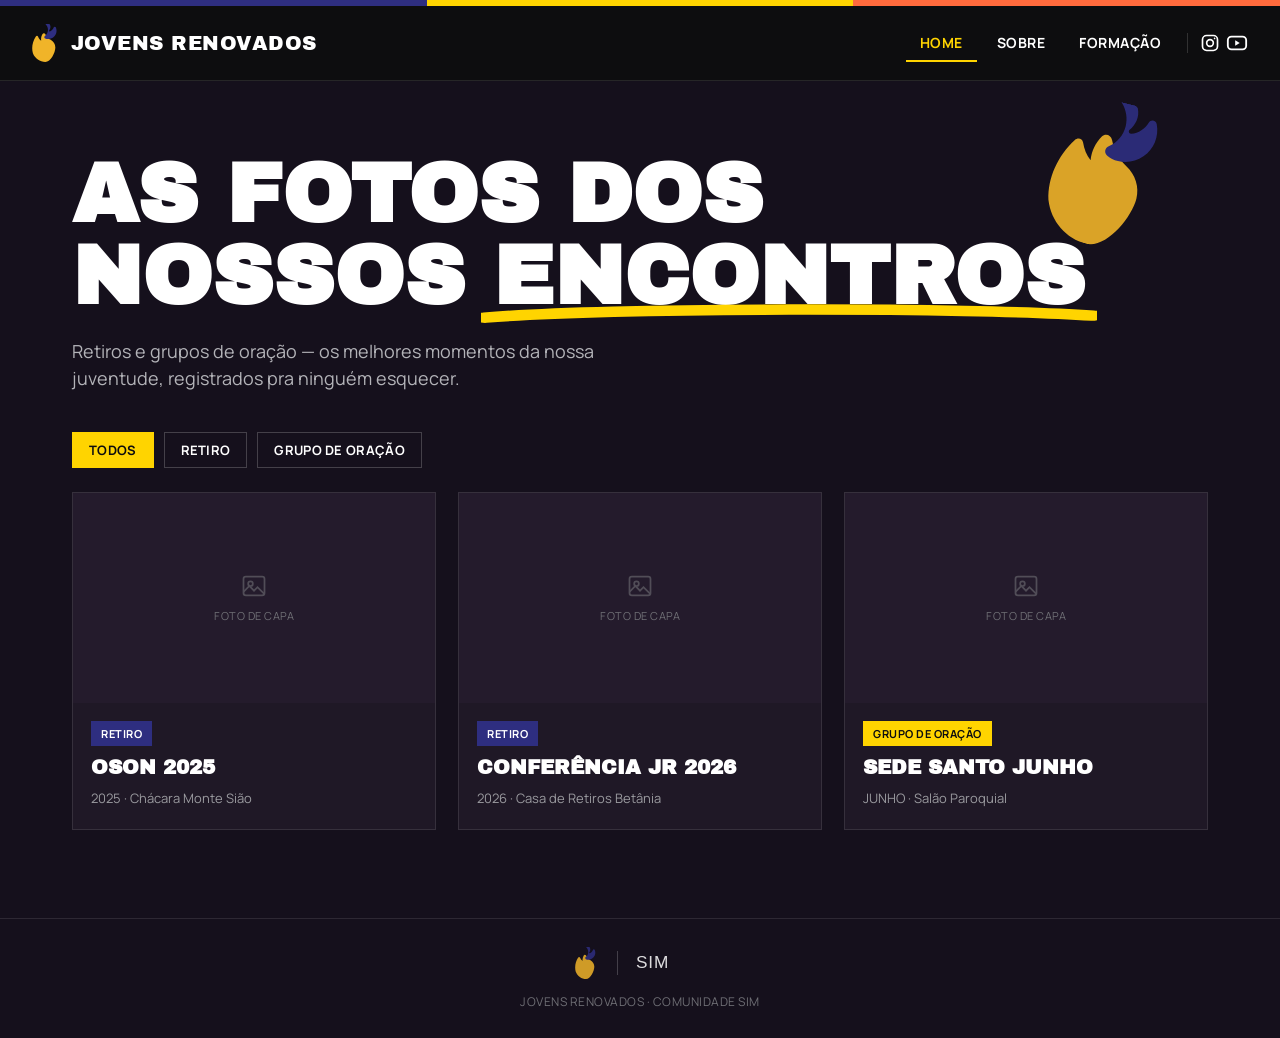
==== site/index.html @ 63ddb8d2 "Add Jovens Renovados site from Claude Design layout Static single-page site recreating the Site.dc.h" ====
<!DOCTYPE html>
<html lang="pt-BR">
<head>
<meta charset="utf-8">
<meta name="viewport" content="width=device-width, initial-scale=1">
<title>Jovens Renovados · Comunidade SIM</title>
<meta name="description" content="Fotos dos retiros e grupos de oração do Jovens Renovados, grupo de jovens da Comunidade SIM.">
<link rel="icon" href="assets/logo-simbolo.svg">
<link rel="preconnect" href="https://fonts.googleapis.com">
<link href="https://fonts.googleapis.com/css2?family=Archivo+Black&family=Manrope:wght@400;500;600;700&display=swap" rel="stylesheet">
<style>
  * { box-sizing: border-box; }
  html, body { margin: 0; padding: 0; }
  body {
    min-height: 100vh;
    background: #15101c;
    color: #fff;
    font-family: 'Manrope', sans-serif;
    overflow-x: hidden;
  }
  ::selection { background: #2E2E80; color: #fff; }
  a { color: inherit; }
  button { font-family: inherit; }

  @keyframes fadeIn { from { opacity: 0; } to { opacity: 1; } }
  @keyframes scaleIn { from { opacity: 0; transform: scale(0.96); } to { opacity: 1; transform: scale(1); } }

  .stripe { display: flex; height: 6px; }
  .stripe > div { flex: 1; }

  header.site-header {
    position: sticky; top: 0; z-index: 100;
    background: #0d0d0f;
    border-bottom: 1px solid rgba(255,255,255,0.1);
    display: flex; align-items: center; justify-content: space-between;
    padding: 18px 32px; flex-wrap: wrap; gap: 12px;
  }
  .brand { display: flex; align-items: center; gap: 10px; cursor: pointer; background: none; border: none; color: inherit; padding: 0; }
  .brand img { height: 38px; width: auto; }
  .brand span { font-family: 'Archivo Black', sans-serif; font-size: 20px; letter-spacing: 0.5px; text-transform: uppercase; }

  nav.main-nav { display: flex; align-items: center; gap: 6px; flex-wrap: wrap; }
  .nav-btn {
    background: transparent; border: none; border-bottom: 2px solid transparent;
    padding: 8px 14px; font-weight: 700; font-size: 14px; letter-spacing: 0.5px;
    text-transform: uppercase; cursor: pointer; color: #fff;
  }
  .nav-btn:hover { color: #ffd400; }
  .nav-btn.active { border-bottom-color: #ffd400; color: #ffd400; }
  .nav-divider { width: 1px; height: 20px; background: rgba(255,255,255,0.15); margin: 0 6px; }
  .social-link { color: #fff; display: flex; }
  .social-link:hover { color: #ffd400; }

  .wrap { max-width: 1200px; margin: 0 auto; padding: 0 32px; }

  .hero { padding: 72px 32px 40px; max-width: 1200px; margin: 0 auto; position: relative; }
  .hero-deco { position: absolute; top: 20px; right: 6vw; width: clamp(56px,9vw,110px); height: auto; transform: rotate(14deg); opacity: 0.9; pointer-events: none; }
  .hero h1 { font-family: 'Archivo Black', sans-serif; font-size: clamp(38px,7vw,84px); line-height: 0.98; text-transform: uppercase; margin: 0 0 20px; }
  .hero .highlight { position: relative; display: inline-block; }
  .hero .highlight svg { position: absolute; left: -2%; bottom: -0.12em; width: 104%; height: 0.3em; }
  .hero p { max-width: 560px; font-size: 18px; line-height: 1.5; color: #b3b3b8; margin: 0; }

  .filters { padding: 0 32px 24px; max-width: 1200px; margin: 0 auto; display: flex; gap: 10px; flex-wrap: wrap; }
  .filter-btn {
    padding: 8px 16px; font-weight: 700; font-size: 13px; letter-spacing: 0.3px; text-transform: uppercase;
    cursor: pointer; border: 1px solid rgba(255,255,255,0.2); background: transparent; color: #fff;
  }
  .filter-btn.active { border-color: transparent; background: #ffd400; color: #0d0d0f; }

  .grid { padding: 0 32px 88px; max-width: 1200px; margin: 0 auto; display: grid; grid-template-columns: repeat(auto-fill, minmax(300px,1fr)); gap: 22px; }
  .card { background: #1f1826; border: 1px solid rgba(255,255,255,0.1); cursor: pointer; display: flex; flex-direction: column; }
  .card:hover { border-color: rgba(255,255,255,0.35); }
  .card-body { padding: 18px 18px 22px; display: flex; flex-direction: column; gap: 10px; }
  .badge { align-self: flex-start; padding: 5px 10px; font-size: 11px; font-weight: 700; letter-spacing: 0.5px; text-transform: uppercase; }
  .card-body h3 { font-family: 'Archivo Black', sans-serif; font-size: 20px; text-transform: uppercase; margin: 0; line-height: 1.15; }
  .meta { font-size: 13px; color: #9a9a9f; }

  .ph { width: 100%; height: 210px; display: flex; align-items: center; justify-content: center; gap: 8px; flex-direction: column; background: #241b2c; color: #6f6f75; }
  .ph svg { opacity: 0.6; }
  .ph span { font-size: 11px; letter-spacing: 0.5px; text-transform: uppercase; }

  .page { padding: 72px 32px 24px; margin: 0 auto; }
  .page h1 { font-family: 'Archivo Black', sans-serif; font-size: clamp(34px,5vw,56px); text-transform: uppercase; margin: 0 0 24px; }
  .page p { font-size: 17px; line-height: 1.6; color: #d4d4d8; margin: 0 0 16px; }

  .pillars, .formation-grid { display: grid; gap: 18px; }
  .pillars { grid-template-columns: repeat(auto-fit, minmax(220px,1fr)); }
  .formation-grid { grid-template-columns: repeat(auto-fit, minmax(260px,1fr)); gap: 18px 22px; }
  .pillar-card { background: #1f1826; border: 1px solid rgba(255,255,255,0.1); border-top: 4px solid; padding: 22px 20px; }
  .pillar-card h3 { font-family: 'Archivo Black', sans-serif; font-size: 18px; text-transform: uppercase; margin: 0 0 10px; }
  .pillar-card p { font-size: 14px; line-height: 1.5; color: #9a9a9f; margin: 0; }
  .formation-card { background: #1f1826; border: 1px solid rgba(255,255,255,0.1); padding: 22px 20px; display: flex; flex-direction: column; gap: 10px; }
  .formation-card h3 { font-family: 'Archivo Black', sans-serif; font-size: 17px; text-transform: uppercase; margin: 0; }
  .formation-card p { font-size: 14px; line-height: 1.5; color: #9a9a9f; margin: 0; }

  .back-btn { display: block; background: transparent; border: none; color: #9a9a9f; font-weight: 700; font-size: 13px; letter-spacing: 0.5px; text-transform: uppercase; cursor: pointer; padding: 0 0 24px; }
  .back-btn:hover { color: #fff; }
  .evento-header h1 { font-family: 'Archivo Black', sans-serif; font-size: clamp(30px,5vw,52px); text-transform: uppercase; margin: 0 0 10px; line-height: 1.02; }

  .photo-grid { padding: 16px 32px 88px; max-width: 1200px; margin: 0 auto; display: grid; grid-template-columns: repeat(auto-fill, minmax(240px,1fr)); gap: 16px; }
  .photo-card { position: relative; cursor: pointer; background: #1f1826; border: 1px solid rgba(255,255,255,0.1); }
  .photo-card:hover { border-color: rgba(255,255,255,0.35); }
  .like-badge { position: absolute; bottom: 8px; right: 8px; display: flex; align-items: center; gap: 6px; background: rgba(13,13,15,0.82); padding: 6px 10px; cursor: pointer; }
  .like-badge span { font-size: 12px; font-weight: 700; color: #fff; }

  .lightbox { position: fixed; inset: 0; z-index: 1000; background: rgba(6,6,7,0.94); display: flex; flex-direction: column; align-items: center; justify-content: center; padding: 40px; animation: fadeIn 0.18s ease-out; }
  .lightbox-close { position: absolute; top: 24px; right: 28px; background: transparent; border: none; color: #fff; font-size: 28px; line-height: 1; cursor: pointer; font-family: 'Archivo Black', sans-serif; }
  .lightbox-nav { position: absolute; top: 50%; transform: translateY(-50%); background: transparent; border: none; color: #fff; font-size: 36px; cursor: pointer; padding: 12px; }
  .lightbox-prev { left: 16px; }
  .lightbox-next { right: 16px; }
  .lightbox-media { width: min(80vw,900px); height: min(65vh,600px); animation: scaleIn 0.18s ease-out; }
  .lightbox-controls { display: flex; align-items: center; gap: 18px; margin-top: 20px; }
  .lightbox-like { display: flex; align-items: center; gap: 8px; cursor: pointer; background: #1f1826; border: 1px solid rgba(255,255,255,0.15); padding: 9px 16px; }
  .lightbox-like span { font-size: 13px; font-weight: 700; letter-spacing: 0.3px; text-transform: uppercase; }
  .lightbox-position { font-size: 13px; color: #9a9a9f; letter-spacing: 0.3px; }

  footer.site-footer { border-top: 1px solid rgba(255,255,255,0.1); padding: 28px 32px; text-align: center; display: flex; flex-direction: column; align-items: center; gap: 14px; }
  .footer-logos { display: flex; align-items: center; gap: 18px; }
  .footer-logos img { opacity: 0.85; }
  .footer-divider { width: 1px; height: 24px; background: rgba(255,255,255,0.2); }
  .footer-text { color: #6f6f75; font-size: 12px; letter-spacing: 0.5px; text-transform: uppercase; }
</style>
</head>
<body>
<div id="root"></div>

<script>
(function () {
  "use strict";

  var CAT_STYLE = {
    'RETIRO': { bg: '#2E2E80', color: '#ffffff' },
    'GRUPO DE ORAÇÃO': { bg: '#ffd400', color: '#0d0d0f' },
  };

  function photoIds(id, n) {
    return Array.from({ length: n }, function (_, i) { return id + '-' + (i + 1); });
  }

  var EVENTS_RAW = [
    { id: 'oson-2025', category: 'RETIRO', title: 'OSON 2025', date: '2025', location: 'Chácara Monte Sião', n: 6 },
    { id: 'conferencia-jr-2026', category: 'RETIRO', title: 'CONFERÊNCIA JR 2026', date: '2026', location: 'Casa de Retiros Betânia', n: 5 },
    { id: 'sede-santo-junho', category: 'GRUPO DE ORAÇÃO', title: 'SEDE SANTO JUNHO', date: 'JUNHO', location: 'Salão Paroquial', n: 4 },
  ].map(function (ev) {
    return Object.assign({}, ev, {
      photos: photoIds(ev.id, ev.n),
      catBg: CAT_STYLE[ev.category].bg,
      catColor: CAT_STYLE[ev.category].color,
    });
  });

  var BASE_COUNTS = [34, 12, 58, 7, 21, 45, 9, 63, 28, 15, 40, 19, 52, 6];

  function seedLikes() {
    var likes = {};
    var i = 0;
    EVENTS_RAW.forEach(function (ev) {
      ev.photos.forEach(function (pid) {
        likes[pid] = { liked: false, count: BASE_COUNTS[i % BASE_COUNTS.length] };
        i++;
      });
    });
    return likes;
  }

  var FILTERS = ['TODOS', 'RETIRO', 'GRUPO DE ORAÇÃO'];

  var FORMATION_ITEMS = [
    { tag: 'CURSO', bg: '#2E2E80', color: '#fff', title: 'ESCOLA DE LIDERANÇA JOVEM', desc: 'Formação para quem quer servir e liderar dentro do grupo, com encontros mensais sobre fé, gestão e testemunho.' },
    { tag: 'MATERIAL', bg: '#ffd400', color: '#0d0d0f', title: 'SANTO DO MÊS', desc: 'Toda mês a gente conhece a vida de um santo e o que ele tem pra ensinar pra nossa geração.' },
    { tag: 'MATERIAL', bg: '#ff6a3d', color: '#fff', title: 'CATEQUESE JOVEM', desc: 'Conteúdo de apoio pra quem está se preparando pros sacramentos.' },
  ];

  var PILLARS = [
    { title: 'ADORAÇÃO', color: '#2E2E80', desc: 'A base de tudo. Sem adoração não tem grupo, não tem missão, não tem nada.' },
    { title: 'COMUNIDADE', color: '#ffd400', desc: 'Ninguém caminha sozinho. A gente cresce junto, erra junto e comemora junto.' },
    { title: 'MISSÃO', color: '#ff6a3d', desc: 'Nossa missão é evangelizar, é viver o amor, nosso SIM proclamar.' },
  ];

  var state = {
    page: 'home',
    filter: 'TODOS',
    activeEventId: null,
    lightboxIndex: null,
    likes: seedLikes(),
  };

  function setState(patch) {
    Object.assign(state, typeof patch === 'function' ? patch(state) : patch);
    render();
  }

  function getActiveEvent() {
    return EVENTS_RAW.find(function (e) { return e.id === state.activeEventId; }) || null;
  }

  function esc(str) {
    return String(str).replace(/[&<>"']/g, function (c) {
      return { '&': '&amp;', '<': '&lt;', '>': '&gt;', '"': '&quot;', "'": '&#39;' }[c];
    });
  }

  function heartIcon(liked, size) {
    var fill = liked ? '#ff6a3d' : 'none';
    var stroke = liked ? '#ff6a3d' : '#fff';
    return '<svg width="' + size + '" height="' + size + '" viewBox="0 0 24 24" fill="' + fill + '" stroke="' + stroke + '" stroke-width="2"><path d="M12 21s-7.5-4.6-10-9.2C.5 8.4 2 4.5 6 4c2.2-.3 3.8 1 6 3.4C14.2 5 15.8 3.7 18 4c4 .5 5.5 4.4 4 7.8C19.5 16.4 12 21 12 21z"></path></svg>';
  }

  function placeholder(label) {
    return '<div class="ph">' +
      '<svg width="28" height="28" viewBox="0 0 24 24" fill="none" stroke="currentColor" stroke-width="1.5"><rect x="3" y="4" width="18" height="16" rx="2"></rect><circle cx="9" cy="10" r="2"></circle><path d="M3 17l5-5 4 4 3-3 6 6"></path></svg>' +
      '<span>' + esc(label) + '</span></div>';
  }

  function renderStripe() {
    return '<div class="stripe"><div style="background:#2E2E80"></div><div style="background:#ffd400"></div><div style="background:#ff6a3d"></div></div>';
  }

  function renderHeader() {
    var navItems = [
      { key: 'home', label: 'HOME' },
      { key: 'sobre', label: 'SOBRE' },
      { key: 'formacao', label: 'FORMAÇÃO' },
    ].map(function (it) {
      var active = state.page === it.key;
      return '<button class="nav-btn' + (active ? ' active' : '') + '" data-action="nav" data-page="' + it.key + '">' + it.label + '</button>';
    }).join('');

    return '' +
      '<header class="site-header">' +
      '<button class="brand" data-action="nav" data-page="home">' +
      '<img src="assets/logo-simbolo.svg" alt="Jovens Renovados">' +
      '<span>Jovens Renovados</span>' +
      '</button>' +
      '<nav class="main-nav">' + navItems +
      '<div class="nav-divider"></div>' +
      '<a class="social-link" href="https://instagram.com/" target="_blank" rel="noopener" aria-label="Instagram">' +
      '<svg width="20" height="20" viewBox="0 0 24 24" fill="none" stroke="currentColor" stroke-width="2"><rect x="3" y="3" width="18" height="18" rx="5"></rect><circle cx="12" cy="12" r="4"></circle><circle cx="17.5" cy="6.5" r="1" fill="currentColor" stroke="none"></circle></svg>' +
      '</a>' +
      '<a class="social-link" href="https://youtube.com/" target="_blank" rel="noopener" aria-label="YouTube">' +
      '<svg width="22" height="22" viewBox="0 0 24 24" fill="none" stroke="currentColor" stroke-width="2"><rect x="2" y="5" width="20" height="14" rx="4"></rect><path d="M10 9l5 3-5 3z" fill="currentColor" stroke="none"></path></svg>' +
      '</a>' +
      '</nav>' +
      '</header>';
  }

  function renderHome() {
    var filters = FILTERS.map(function (f) {
      var active = state.filter === f;
      return '<button class="filter-btn' + (active ? ' active' : '') + '" data-action="filter" data-filter="' + esc(f) + '">' + esc(f) + '</button>';
    }).join('');

    var filtered = EVENTS_RAW.filter(function (ev) {
      return state.filter === 'TODOS' || ev.category === state.filter;
    });

    var cards = filtered.map(function (ev) {
      return '' +
        '<div class="card" data-action="open-event" data-id="' + ev.id + '">' +
        placeholder('Foto de capa') +
        '<div class="card-body">' +
        '<span class="badge" style="background:' + ev.catBg + ';color:' + ev.catColor + '">' + esc(ev.category) + '</span>' +
        '<h3>' + esc(ev.title) + '</h3>' +
        '<span class="meta">' + esc(ev.date) + ' · ' + esc(ev.location) + '</span>' +
        '</div></div>';
    }).join('');

    return '' +
      '<section class="hero">' +
      '<img class="hero-deco" src="assets/logo-simbolo.svg" alt="">' +
      '<h1>AS FOTOS DOS<br>NOSSOS <span class="highlight">ENCONTROS' +
      '<svg viewBox="0 0 300 24" preserveAspectRatio="none"><path d="M2 14 C 60 4, 240 4, 298 12" stroke="#ffd400" stroke-width="10" fill="none" stroke-linecap="round"></path></svg>' +
      '</span></h1>' +
      '<p>Retiros e grupos de oração — os melhores momentos da nossa juventude, registrados pra ninguém esquecer.</p>' +
      '</section>' +
      '<section class="filters">' + filters + '</section>' +
      '<section class="grid">' + cards + '</section>';
  }

  function renderSobre() {
    var pillars = PILLARS.map(function (p) {
      return '' +
        '<div class="pillar-card" style="border-top-color:' + p.color + '">' +
        '<h3>' + esc(p.title) + '</h3>' +
        '<p>' + esc(p.desc) + '</p>' +
        '</div>';
    }).join('');

    return '' +
      '<section class="page" style="max-width:820px">' +
      '<h1>QUEM SOMOS</h1>' +
      '<p>O Jovens Renovados é um grupo de jovens vinculado à comunidade SIM, sediada em Dracena. Sua missão é evangelizar jovens, proporcionando-lhes uma experiência profunda de encontro com o Espírito Santo, além de auxiliar em sua formação pessoal e espiritual.</p>' +
      '<p>Entre as atividades promovidas, destaca-se o retiro "Ou Santo ou Nada", principal evento do grupo, realizado em Dracena e que já reuniu mais de 2.000 participantes.</p>' +
      '<p style="font-size:15px;color:#9a9a9f;margin-bottom:48px">Site oficial da comunidade SIM: <a href="https://www.redesim.com.br/" target="_blank" rel="noopener" style="color:#ffd400;text-decoration:underline">redesim.com.br</a></p>' +
      '<div class="pillars">' + pillars + '</div>' +
      '</section>';
  }

  function renderFormacao() {
    var items = FORMATION_ITEMS.map(function (it) {
      return '' +
        '<div class="formation-card">' +
        '<span class="badge" style="background:' + it.bg + ';color:' + it.color + '">' + esc(it.tag) + '</span>' +
        '<h3>' + esc(it.title) + '</h3>' +
        '<p>' + esc(it.desc) + '</p>' +
        '</div>';
    }).join('');

    return '' +
      '<section class="page" style="max-width:1000px">' +
      '<h1>FORMAÇÃO</h1>' +
      '<p style="max-width:640px;margin-bottom:40px">Além das fotos, aqui tem conteúdo pra quem quer crescer na fé de verdade.</p>' +
      '<div class="formation-grid">' + items + '</div>' +
      '</section>';
  }

  function renderEvento() {
    var ev = getActiveEvent();
    if (!ev) return '';
    var photos = ev.photos.map(function (pid, index) {
      var like = state.likes[pid];
      return '' +
        '<div class="photo-card" data-action="open-lightbox" data-index="' + index + '">' +
        placeholder('Foto do evento') +
        '<div class="like-badge" data-action="toggle-like" data-id="' + pid + '">' +
        heartIcon(like.liked, 15) +
        '<span>' + like.count + '</span>' +
        '</div></div>';
    }).join('');

    return '' +
      '<section class="page evento-header" style="max-width:1200px;padding-top:40px">' +
      '<button class="back-btn" data-action="nav" data-page="home">← VOLTAR</button>' +
      '<span class="badge" style="background:' + ev.catBg + ';color:' + ev.catColor + ';display:inline-block;margin-bottom:14px">' + esc(ev.category) + '</span>' +
      '<h1>' + esc(ev.title) + '</h1>' +
      '<span class="meta">' + esc(ev.date) + ' · ' + esc(ev.location) + '</span>' +
      '</section>' +
      '<section class="photo-grid">' + photos + '</section>';
  }

  function renderLightbox() {
    var ev = getActiveEvent();
    var open = ev != null && state.lightboxIndex != null;
    if (!open) return '';
    var pid = ev.photos[state.lightboxIndex];
    var like = state.likes[pid];
    var position = (state.lightboxIndex + 1) + ' / ' + ev.photos.length;

    return '' +
      '<div class="lightbox">' +
      '<button class="lightbox-close" data-action="close-lightbox">×</button>' +
      '<button class="lightbox-nav lightbox-prev" data-action="prev-photo">‹</button>' +
      '<button class="lightbox-nav lightbox-next" data-action="next-photo">›</button>' +
      '<div class="lightbox-media">' + placeholder('Foto do evento') + '</div>' +
      '<div class="lightbox-controls">' +
      '<div class="lightbox-like" data-action="toggle-lightbox-like">' +
      heartIcon(like.liked, 18) +
      '<span>' + like.count + ' curtidas</span>' +
      '</div>' +
      '<span class="lightbox-position">' + position + '</span>' +
      '</div></div>';
  }

  function renderFooter() {
    return '' +
      '<footer class="site-footer">' +
      '<div class="footer-logos">' +
      '<img src="assets/logo-simbolo.svg" alt="Jovens Renovados" height="32">' +
      '<div class="footer-divider"></div>' +
      '<img src="assets/logo-sim-branco.svg" alt="Comunidade SIM" height="26">' +
      '</div>' +
      '<span class="footer-text">JOVENS RENOVADOS · COMUNIDADE SIM</span>' +
      '</footer>';
  }

  function render() {
    var page = state.page;
    var main = '';
    if (page === 'home') main = renderHome();
    else if (page === 'sobre') main = renderSobre();
    else if (page === 'formacao') main = renderFormacao();
    else if (page === 'evento') main = renderEvento();

    var root = document.getElementById('root');
    root.innerHTML = '' +
      '<div>' +
      renderStripe() +
      renderHeader() +
      main +
      renderFooter() +
      renderLightbox() +
      '</div>';
  }

  document.addEventListener('click', function (e) {
    var el = e.target.closest('[data-action]');
    if (!el) return;
    var action = el.getAttribute('data-action');

    if (action === 'nav') {
      setState({ page: el.getAttribute('data-page'), lightboxIndex: null });
    } else if (action === 'filter') {
      setState({ filter: el.getAttribute('data-filter') });
    } else if (action === 'open-event') {
      setState({ page: 'evento', activeEventId: el.getAttribute('data-id'), lightboxIndex: null });
      window.scrollTo(0, 0);
    } else if (action === 'open-lightbox') {
      setState({ lightboxIndex: parseInt(el.getAttribute('data-index'), 10) });
    } else if (action === 'close-lightbox') {
      setState({ lightboxIndex: null });
    } else if (action === 'prev-photo') {
      var evP = getActiveEvent();
      if (evP) setState(function (s) { return { lightboxIndex: (s.lightboxIndex - 1 + evP.photos.length) % evP.photos.length }; });
    } else if (action === 'next-photo') {
      var evN = getActiveEvent();
      if (evN) setState(function (s) { return { lightboxIndex: (s.lightboxIndex + 1) % evN.photos.length }; });
    } else if (action === 'toggle-like') {
      var id = el.getAttribute('data-id');
      setState(function (s) {
        var cur = s.likes[id];
        var liked = !cur.liked;
        var likes = Object.assign({}, s.likes);
        likes[id] = { liked: liked, count: cur.count + (liked ? 1 : -1) };
        return { likes: likes };
      });
    } else if (action === 'toggle-lightbox-like') {
      var evL = getActiveEvent();
      if (evL && state.lightboxIndex != null) {
        var pidL = evL.photos[state.lightboxIndex];
        setState(function (s) {
          var cur = s.likes[pidL];
          var liked = !cur.liked;
          var likes = Object.assign({}, s.likes);
          likes[pidL] = { liked: liked, count: cur.count + (liked ? 1 : -1) };
          return { likes: likes };
        });
      }
    }
  });

  document.addEventListener('keydown', function (e) {
    if (state.lightboxIndex == null) return;
    if (e.key === 'Escape') setState({ lightboxIndex: null });
    else if (e.key === 'ArrowLeft') {
      var evP = getActiveEvent();
      if (evP) setState(function (s) { return { lightboxIndex: (s.lightboxIndex - 1 + evP.photos.length) % evP.photos.length }; });
    } else if (e.key === 'ArrowRight') {
      var evN = getActiveEvent();
      if (evN) setState(function (s) { return { lightboxIndex: (s.lightboxIndex + 1) % evN.photos.length }; });
    }
  });

  render();
})();
</script>
</body>
</html>
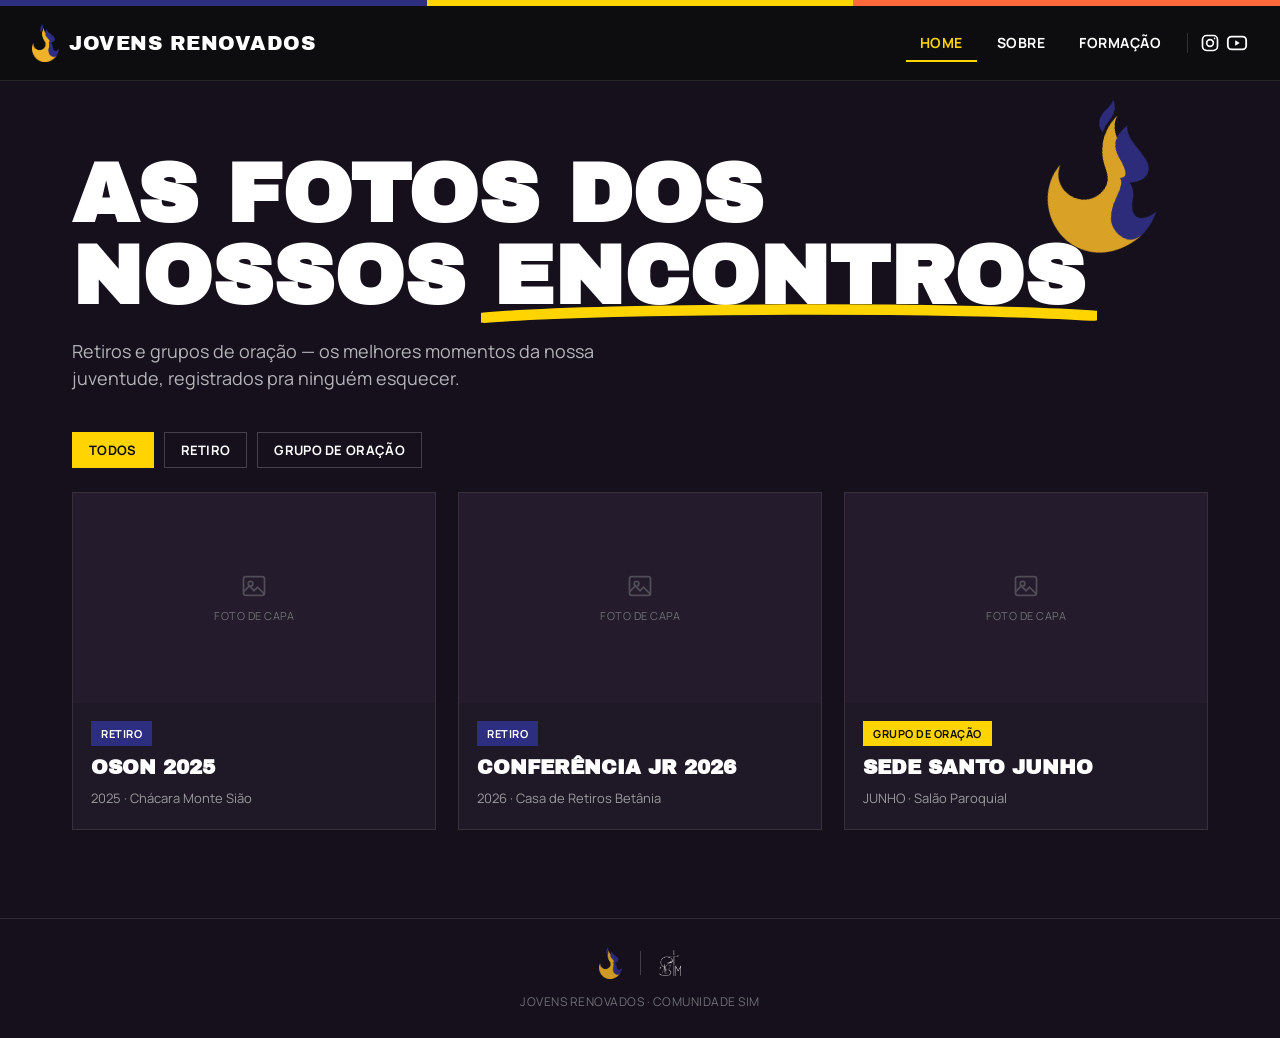
==== commit 5114d763: "Replace placeholder logos with real Jovens Renovados/SIM artwork Swap the hand-drawn SVG approximati" ====
--- a/site/index.html
+++ b/site/index.html
@@ -5,7 +5,7 @@
 <meta name="viewport" content="width=device-width, initial-scale=1">
 <title>Jovens Renovados · Comunidade SIM</title>
 <meta name="description" content="Fotos dos retiros e grupos de oração do Jovens Renovados, grupo de jovens da Comunidade SIM.">
-<link rel="icon" href="assets/logo-simbolo.svg">
+<link rel="icon" href="assets/logo-simbolo.png">
 <link rel="preconnect" href="https://fonts.googleapis.com">
 <link href="https://fonts.googleapis.com/css2?family=Archivo+Black&family=Manrope:wght@400;500;600;700&display=swap" rel="stylesheet">
 <style>
@@ -229,7 +229,7 @@
     return '' +
       '<header class="site-header">' +
       '<button class="brand" data-action="nav" data-page="home">' +
-      '<img src="assets/logo-simbolo.svg" alt="Jovens Renovados">' +
+      '<img src="assets/logo-simbolo.png" alt="Jovens Renovados">' +
       '<span>Jovens Renovados</span>' +
       '</button>' +
       '<nav class="main-nav">' + navItems +
@@ -267,7 +267,7 @@
 
     return '' +
       '<section class="hero">' +
-      '<img class="hero-deco" src="assets/logo-simbolo.svg" alt="">' +
+      '<img class="hero-deco" src="assets/logo-simbolo.png" alt="">' +
       '<h1>AS FOTOS DOS<br>NOSSOS <span class="highlight">ENCONTROS' +
       '<svg viewBox="0 0 300 24" preserveAspectRatio="none"><path d="M2 14 C 60 4, 240 4, 298 12" stroke="#ffd400" stroke-width="10" fill="none" stroke-linecap="round"></path></svg>' +
       '</span></h1>' +
@@ -365,9 +365,9 @@
     return '' +
       '<footer class="site-footer">' +
       '<div class="footer-logos">' +
-      '<img src="assets/logo-simbolo.svg" alt="Jovens Renovados" height="32">' +
+      '<img src="assets/logo-simbolo.png" alt="Jovens Renovados" height="32">' +
       '<div class="footer-divider"></div>' +
-      '<img src="assets/logo-sim-branco.svg" alt="Comunidade SIM" height="26">' +
+      '<img src="assets/logo-sim-branco.png" alt="Comunidade SIM" height="26">' +
       '</div>' +
       '<span class="footer-text">JOVENS RENOVADOS · COMUNIDADE SIM</span>' +
       '</footer>';
